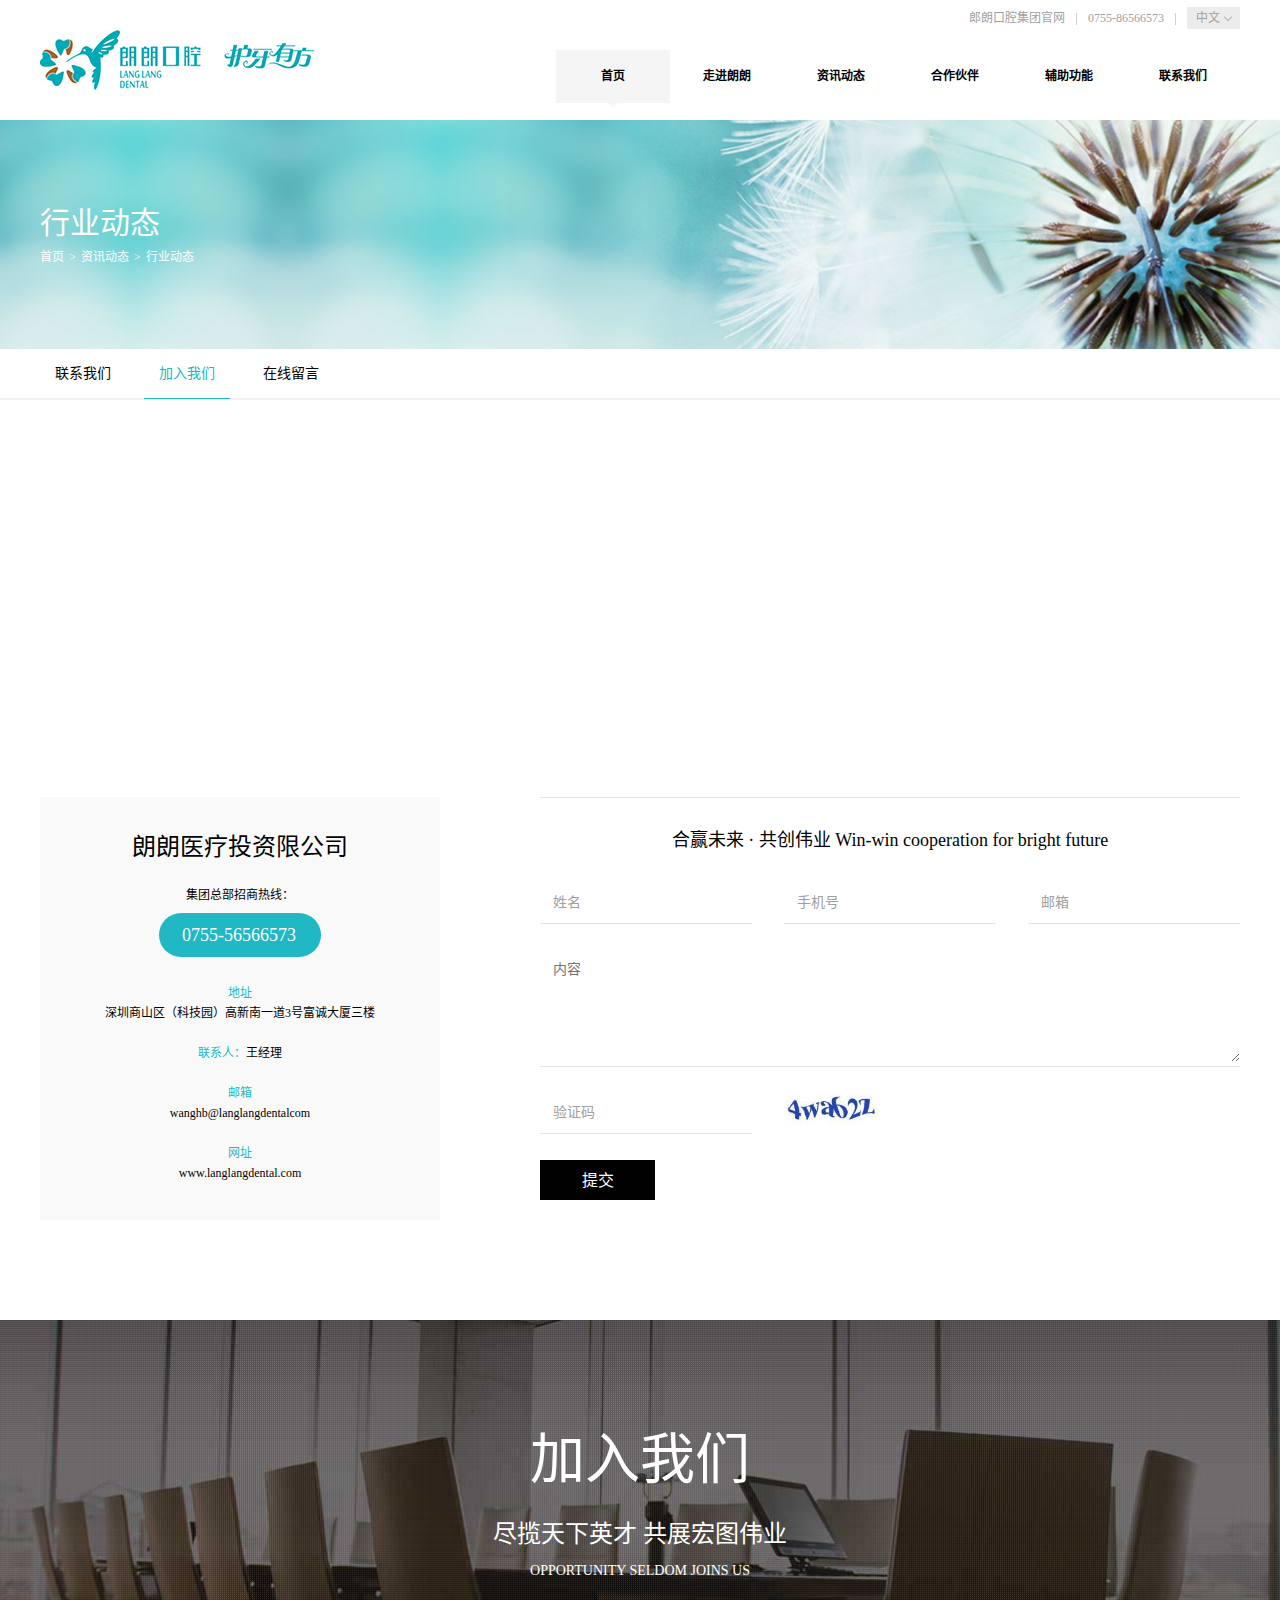
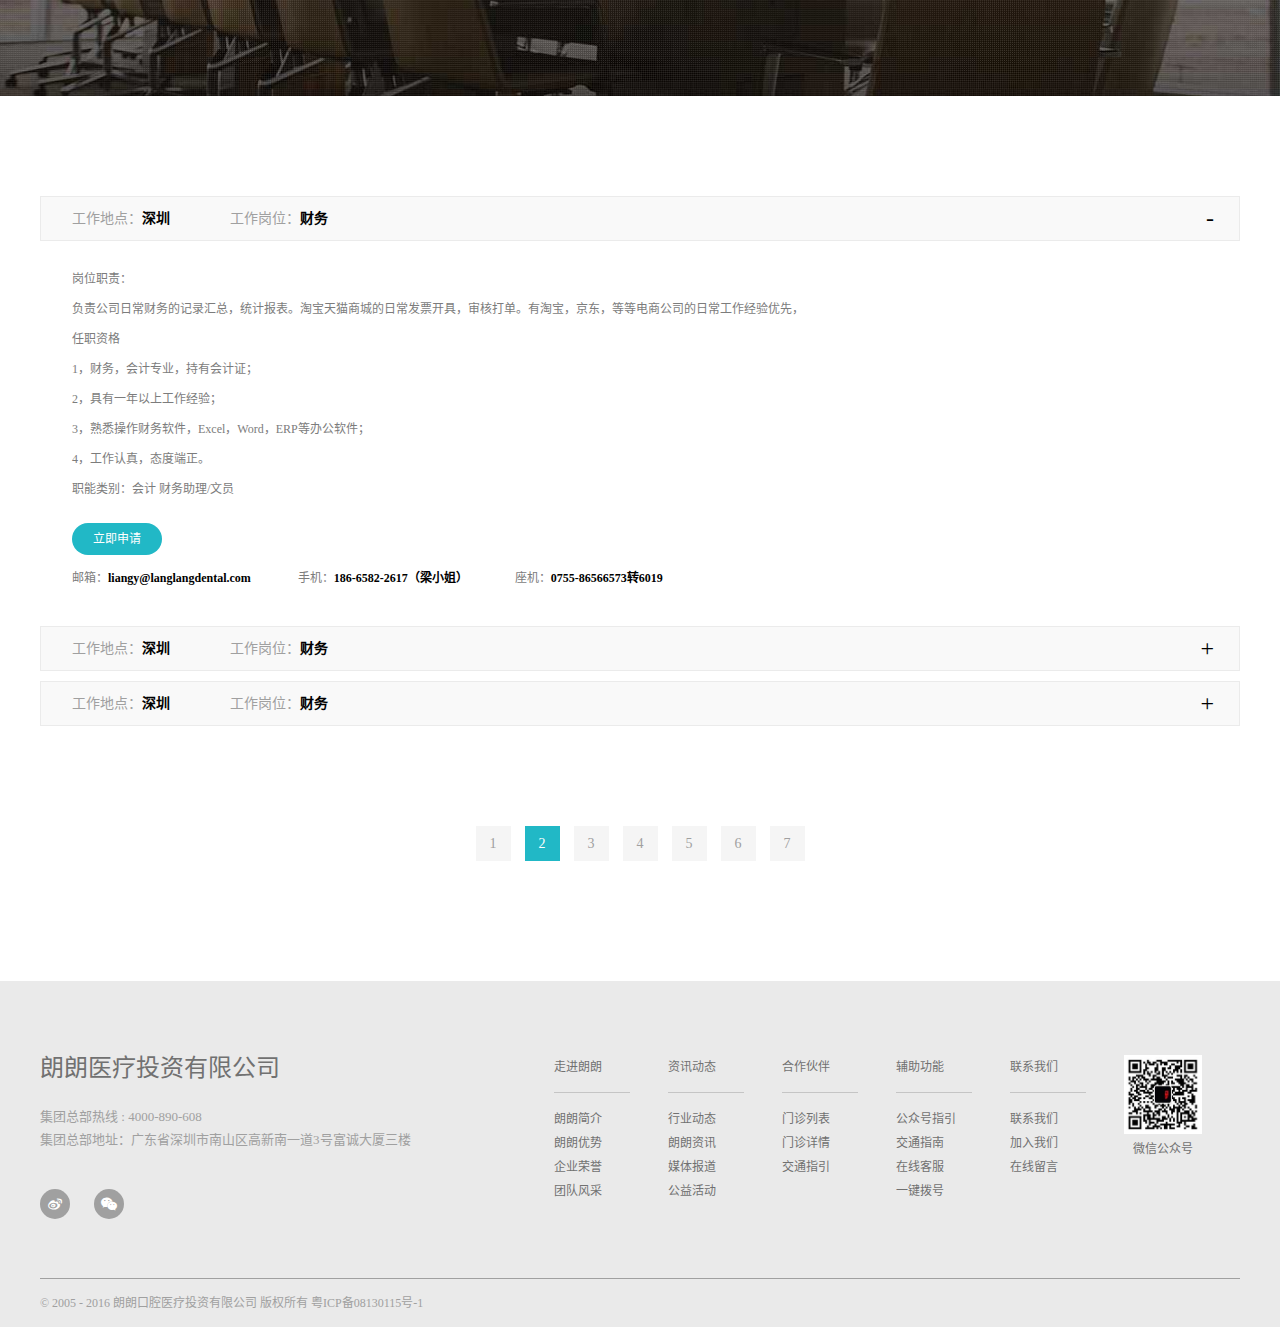
==== contact.html @ 40e0a471 "联系我们页面" ====
<!DOCTYPE html>
<html lang="zh-cn">
  <head>
    <meta charset="UTF-8" />
    <meta name="viewport" content="width=device-width, initial-scale=1.0" />
    <meta http-equiv="X-UA-Compatible" content="ie=edge,chrome=1" />
    <meta name="description" content="" />
    <meta name="keywords" content="" />
    <link rel="shortcut icon" href="favicon.ico" type="image/x-icon" />
    <link rel="stylesheet" href="./css/normalize.css" />
    <link rel="stylesheet" href="./css/common.css" />
    <link rel="stylesheet" href="./css/main.css" />
    <link rel="stylesheet" href="./front/iconfont/iconfont.css" />
    <!-- <script type="text/javascript" src="http://api.map.baidu.com/api?v=2.0&ak=PuXfV6RaYU8gUNaFbBWokIIg6PWyHNKa"></script> -->
    <title>郎朗口腔</title>
  </head>

  <body>
    <!-- 头部start -->
    <div id="header"></div>
    <!-- 头部end -->
    <!-- 面包屑start -->
    <div id="crumbs"></div>
    <!-- 导航 -->
    <div class="category-menu">
      <div class="container">
        <ul class="clearfix">
          <li><a href="javascript:void(0);" title="联系我们">联系我们</a></li>
          <li>
            <a href="contact.html" title="加入我们" class="current">加入我们</a>
          </li>
          <li><a href="javascript:void(0);" title="在线留言">在线留言</a></li>
        </ul>
      </div>
    </div>
    <!-- 面包屑end -->
    <div class="container">
      <!--百度地图容器-->
      <div id="map" class="baidu-map"></div>
      <div class="content-wrap">
        <div class="info">
          <h4>朗朗医疗投资限公司</h4>
          <span>集团总部招商热线：</span>
          <a href="tel:0755-56566573">0755-56566573</a>
          <p>
            <strong>地址</strong
            ><br />深圳商山区（科技园）高新南一道3号富诚大厦三楼
          </p>
          <p><strong>联系人：</strong>王经理</p>
          <p><strong>邮箱</strong><br />wanghb@langlangdentalcom</p>
          <p><strong>网址</strong><br />www.langlangdental.com</p>
        </div>
        <div class="message-form">
          <p class="title">
            合赢未来 · 共创伟业 Win-win cooperation for bright future
          </p>
          <form action="" method="post">
            <div class="row-container gutter-16">
              <div class="row-wrap">
                <div class="col-item-4">
                  <div class="input-item">
                    <input type="text" placeholder="姓名" id="name" />
                  </div>
                </div>
                <div class="col-item-4">
                  <div class="input-item">
                    <input type="text" placeholder="手机号" id="mobile" />
                  </div>
                </div>
                <div class="col-item-4">
                  <div class="input-item">
                    <input type="email" placeholder="邮箱" id="email" />
                  </div>
                </div>
                <div class="col-item-12">
                  <div class="input-item">
                    <textarea name="" placeholder="内容" id="text"></textarea>
                  </div>
                </div>
                <div class="col-item-4">
                  <div class="input-item">
                    <input type="text" id="code" placeholder="验证码" />
                  </div>
                </div>
                <div class="col-item-4">
                  <img src="images/message-code.jpg" alt="" />
                </div>
              </div>
            </div>
            <button type="button" onclick="checkForm()">提交</button>
          </form>
        </div>
      </div>
    </div>
    <div class="jobs-banner">
      <h4>加入我们</h4>
      <p>尽揽天下英才 共展宏图伟业</p>
      <span>opportunity seldom joins us</span>
    </div>
    <div class="container">
      <div class="jobs-list">
        <section class="show">
          <header>
            <span>工作地点：<strong>深圳</strong></span><span>工作岗位：<strong>财务</strong></span>
          </header>
          <div class="content">
              岗位职责：<br />
              负责公司日常财务的记录汇总，统计报表。淘宝天猫商城的日常发票开具，审核打单。有淘宝，京东，等等电商公司的日常工作经验优先，<br />
              任职资格<br />
              1，财务，会计专业，持有会计证；<br />
              2，具有一年以上工作经验；<br />
              3，熟悉操作财务软件，Excel，Word，ERP等办公软件；<br />
              4，工作认真，态度端正。<br />
              职能类别：会计 财务助理/文员<br />
            <a href="mailto:liangy@langlangdental.com" class="button">立即申请</a>
            <div class="info">
              <span>邮箱：<a href="mailto:liangy@langlangdental.com">liangy@langlangdental.com</a></span>
              <span>手机：<a href="tel:186-6582-2617">186-6582-2617（梁小姐）</a></span>
              <span>座机：<a href="tel:0755-86566573">0755-86566573转6019</a></span>
            </div>
          </div>
        </section>
        <section>
          <header>
            <span>工作地点：<strong>深圳</strong></span><span>工作岗位：<strong>财务</strong></span>
          </header>
          <div class="content">
              岗位职责：<br />
              负责公司日常财务的记录汇总，统计报表。淘宝天猫商城的日常发票开具，审核打单。有淘宝，京东，等等电商公司的日常工作经验优先，<br />
              任职资格<br />
              1，财务，会计专业，持有会计证；<br />
              2，具有一年以上工作经验；<br />
              3，熟悉操作财务软件，Excel，Word，ERP等办公软件；<br />
              4，工作认真，态度端正。<br />
              职能类别：会计 财务助理/文员<br />
            <a href="mailto:liangy@langlangdental.com" class="button">立即申请</a>
            <div class="info">
              <span>邮箱：<a href="mailto:liangy@langlangdental.com">liangy@langlangdental.com</a></span>
              <span>手机：<a href="tel:186-6582-2617">186-6582-2617（梁小姐）</a></span>
              <span>座机：<a href="tel:0755-86566573">0755-86566573转6019</a></span>
            </div>
          </div>
        </section>
        <section>
          <header>
            <span>工作地点：<strong>深圳</strong></span><span>工作岗位：<strong>财务</strong></span>
          </header>
          <div class="content">
              岗位职责：<br />
              负责公司日常财务的记录汇总，统计报表。淘宝天猫商城的日常发票开具，审核打单。有淘宝，京东，等等电商公司的日常工作经验优先，<br />
              任职资格<br />
              1，财务，会计专业，持有会计证；<br />
              2，具有一年以上工作经验；<br />
              3，熟悉操作财务软件，Excel，Word，ERP等办公软件；<br />
              4，工作认真，态度端正。<br />
              职能类别：会计 财务助理/文员<br />
            <a href="mailto:liangy@langlangdental.com" class="button">立即申请</a>
            <div class="info">
              <span>邮箱：<a href="mailto:liangy@langlangdental.com">liangy@langlangdental.com</a></span>
              <span>手机：<a href="tel:186-6582-2617">186-6582-2617（梁小姐）</a></span>
              <span>座机：<a href="tel:0755-86566573">0755-86566573转6019</a></span>
            </div>
          </div>
        </section>
      </div>
      <!-- page -->
      <div class="pagination padding-top-100">
        <a href="javascript:void(0);">1</a>
        <span>2</span>
        <a href="javascript:void(0);">3</a>
        <a href="javascript:void(0);">4</a>
        <a href="javascript:void(0);">5</a>
        <a href="javascript:void(0);">6</a>
        <a href="javascript:void(0);">7</a>
      </div>
    </div>
    <!-- 页脚 -->
    <div id="footer"></div>

    <script src="./js/jquery.min.js"></script>
    <!-- <script src="js/baidumap.js"></script> -->
    <script>
      $("#header").load("header.html");
      $("#crumbs").load("crumbs.html");
      $("#footer").load("footer.html");
      function checkForm() {
        let name = document.getElementById("name");
        let email = document.getElementById("email");
        let mobile = document.getElementById("mobile");
        let code = document.getElementById("code");
        let text = document.getElementById("text");
        if (!name.value) {
          return;
        }
        //.........
      }
    </script>
  </body>
</html>
---- css/common.css ----
@charset "UTF-8";
.row-container .row-wrap {
  height: 1%; }
  .row-container .row-wrap:after {
    content: ".";
    display: block;
    height: 0;
    clear: both;
    visibility: hidden; }

#header {
  background-color: #fff; }

.color-main {
  color: #21b8c6; }

.color-second {
  color: #b45d01; }

.text-main {
  color: #010101; }

.container {
  width: 1200px;
  margin: 0 auto;
  /* 居中 */ }

.pull-left {
  float: left; }

.pull-right {
  float: right; }

.text-left {
  text-align: left; }

.text-right {
  text-align: right; }

.text-center {
  text-align: center; }

.hide {
  display: none; }

.p-a {
  position: absolute; }

.p-r {
  position: relative; }

/* 背景颜色 */
.bc-color-f7 {
  background-color: #F7F7F7; }

.logo {
  /* float: left; logo在最左边 */
  margin: 30px 0;
  /* 解决图片下方空隙的bug 因为图片默认是inline*/ }
  .logo img {
    display: block; }

/* 顶部的菜单 */
.menu-link {
  margin-top: 7px;
  margin-bottom: 21px;
  line-height: 22px; }
  .menu-link a,
  .menu-link span,
  .menu-link div {
    float: right; }
  .menu-link a {
    color: #a0a0a0; }
  .menu-link .link {
    width: 1px;
    height: 12px;
    margin: 6px 11px 0;
    /* 父级设置了行高，但是span里没有文字，所以无法垂直居中 */
    background-color: #cfcfcf; }

/* 语言菜单 */
.lang {
  position: relative;
  width: 53px;
  height: 22px;
  background-color: #ececec;
  color: #a0a0a0;
  text-align: center; }
  .lang:hover ul {
    display: block; }
  .lang:after {
    content: '';
    display: inline-block;
    width: 6px;
    height: 6px;
    margin: 0 0 2px 2px;
    /* 如果设置的宽高大于图片的宽高，图片会repeat */
    border-left: 1px solid #b5b5b5;
    border-bottom: 1px solid #b5b5b5;
    -webkit-box-sizing: border-box;
    -moz-box-sizing: border-box;
    -ms-box-sizing: border-box;
    -o-box-sizing: border-box;
    box-sizing: border-box;
    transform: rotate(-45deg); }
  .lang ul {
    display: none;
    position: absolute;
    z-index: 10;
    top: 100%;
    right: 0;
    width: 95px;
    background-color: #ececec; }
  .lang a {
    display: block;
    width: 100%;
    height: 28px;
    line-height: 28px;
    text-align: center; }
    .lang a:hover {
      color: #21b8c6;
      background-color: #e0e0e0; }

nav > ul > li {
  float: left; }
  nav > ul > li > a {
    color: black;
    font-weight: bold; }
    nav > ul > li > a:after {
      content: "";
      display: none;
      position: absolute;
      bottom: -5px;
      left: 50%;
      margin-left: -5px;
      z-index: 2;
      border-top: 5px solid #f5f5f5;
      border-right: 5px solid transparent;
      border-left: 5px solid transparent; }
  nav > ul > li:hover a, nav > ul > li.current a {
    background-color: #f5f5f5; }
    nav > ul > li:hover a::after, nav > ul > li.current a::after {
      display: block; }
  nav > ul > li > ul {
    padding-top: 17px; }
nav li {
  position: relative; }
  nav li:hover > ul {
    display: block; }
  nav li a {
    display: block;
    width: 114px;
    height: 53px;
    text-align: center;
    line-height: 53px; }
nav ul ul {
  display: none;
  position: absolute;
  z-index: 11;
  left: 0; }
  nav ul ul a {
    height: 41px;
    line-height: 41px;
    color: #3e3e3e; }
    nav ul ul a:hover {
      background-color: #eaeaea; }
  nav ul ul ul {
    left: 100%;
    top: 0; }

/* footer开始 */
footer {
  padding-top: 74px;
  background-color: #eaeaea; }

#copyright {
  margin-top: 59px;
  border-top: 1px solid #a0a0a0;
  line-height: 48px;
  color: #a0a0a0; }

.footer-contact-info h5 {
  margin-bottom: 22px;
  font-size: 24px;
  color: #717171;
  text-transform: uppercase; }
.footer-contact-info p {
  font-size: 13px;
  color: #a0a0a0;
  line-height: 23px; }
.footer-contact-info a {
  color: #a0a0a0; }

.share {
  margin-top: 38px; }
  .share a {
    position: relative;
    float: left;
    width: 30px;
    height: 30px;
    margin-right: 24px;
    background-color: #a0a0a0;
    line-height: 30px;
    text-align: center;
    color: #fff;
    font-size: 14px;
    /* 圆角 */
    border-radius: 100px; }
    .share a:hover p {
      visibility: visible;
      bottom: 150%;
      opacity: 1;
      filter: alpha(opacity=100); }
  .share p {
    visibility: hidden;
    /* 会占据文档流 */
    position: absolute;
    width: 80px;
    height: 80px;
    padding: 4px;
    bottom: 100%;
    left: 50%;
    margin-left: -44px;
    background-color: #fff;
    border-radius: 6px;
    opacity: 0;
    filter: alpha(opacity=0);
    filter: drop-shadow(0 0 10px rgba(0, 0, 0, 0.16));
    -webkit-transition: all 0.3s ease 0s;
    -moz-transition: all 0.3s ease 0s;
    -ms-transition: all 0.3s ease 0s;
    -o-transition: all 0.3s ease 0s;
    transition: all 0.3s ease 0s; }
    .share p::after {
      content: "";
      position: absolute;
      bottom: -4px;
      left: 50%;
      margin-left: -4px;
      border-top: 4px solid #fff;
      border-right: 4px solid transparent;
      border-left: 4px solid transparent; }
  .share img {
    width: 100%;
    height: 100%; }
  .share a:first-child:hover {
    background-color: #dc261b; }
  .share a:last-child:hover {
    background-color: #3cb035; }

.footer-menu dl {
  float: left;
  margin-right: 38px; }
  .footer-menu dl img {
    width: 100%;
    height: 100%;
    margin-bottom: 9px;
    border: 2px solid #fff;
    -webkit-box-sizing: border-box;
    -moz-box-sizing: border-box;
    -ms-box-sizing: border-box;
    -o-box-sizing: border-box;
    box-sizing: border-box; }
.footer-menu dt {
  padding-bottom: 17px;
  padding-right: 28px;
  margin-bottom: 14px;
  margin-top: 6px;
  border-bottom: 1px solid #c5c5c5; }
.footer-menu dd {
  line-height: 24px; }
.footer-menu a,
.footer-menu p {
  color: #717171; }

.wechat-code {
  width: 78px; }

/* 主体内容的标题 */
.main-column {
  text-align: center; }
  .main-column h3 {
    font-size: 26px;
    font-weight: normal; }
  .main-column p {
    margin-top: 12px;
    color: #a0a0a0;
    text-transform: uppercase; }
  .main-column span {
    display: inline-block;
    height: 10px;
    margin: 0 9px;
    border-left: 1px solid #cfcfcf; }

/* 加载提示 */
.loading-wait {
  padding: 20px 0;
  background-color: #f1f1f1;
  text-align: center;
  font-weight: normal; }
  .loading-wait .loading-icon {
    margin-top: 15px;
    -webkit-transform: rotate(0deg);
    -moz-transform: rotate(0deg);
    -ms-transform: rotate(0deg);
    -o-transform: rotate(0deg);
    transform: rotate(0deg);
    animation: loading 1s ease infinite; }

@keyframes loading {
  from {
    transform: rotate(0deg); }
  to {
    transform: rotate(360deg); } }
/* 查看更多按钮 */
.link-more {
  display: block;
  width: 92px;
  height: 29px;
  border: solid 1px #676767;
  line-height: 29px;
  text-align: center;
  color: #010101;
  /* &.border-none{
      border: none;
  } */ }
  .link-more i {
    position: relative;
    top: 1px;
    margin-left: 6px;
    font-weight: 700; }

/* tab-menu */
.tab-menu {
  text-align: center; }
  .tab-menu a {
    display: inline-block;
    width: 93px;
    padding: 0 23px;
    margin: 0 4px;
    line-height: 32px;
    border: solid 1px #a0a0a0;
    color: #010101; }
    .tab-menu a.current {
      background-color: #a0a0a0;
      border-color: #a0a0a0;
      color: #fff; }

/* 占位图显示 */
.img-cover {
  background-repeat: no-repeat;
  background-position: center;
  background-size: cover; }

/* 面包屑 */
.crumbs {
  padding-top: 86px;
  padding-bottom: 84px;
  background: url(../images/img.jpg) no-repeat center;
  color: white; }
  .crumbs .column-name {
    font-size: 30px;
    height: 29px;
    margin-bottom: 16px; }
  .crumbs a {
    color: white; }
  .crumbs span {
    margin: 0 5px; }

.category-menu {
  height: 49px;
  background: white;
  box-shadow: 0px 1px 0px 0px rgba(236, 236, 236, 0.75);
  border-bottom: 1px solid #f1f1f1; }
  .category-menu li {
    float: left;
    margin-right: 18px; }
  .category-menu a {
    display: block;
    margin-bottom: -1px;
    padding: 0 15px;
    height: 49px;
    font-size: 14px;
    line-height: 49px;
    font-weight: 400;
    color: #010101; }
    .category-menu a:hover, .category-menu a.current {
      border-bottom: 1px solid #21B8C6;
      color: #21B8C6; }

/* 自动分列 */
.row-container {
  overflow: hidden; }
  .row-container div[class^="col-item"] {
    float: left;
    -webkit-box-sizing: border-box;
    -moz-box-sizing: border-box;
    -ms-box-sizing: border-box;
    -o-box-sizing: border-box;
    box-sizing: border-box; }
  .row-container.gutter-15 div[class^="col-item"] {
    padding: 0 15px; }
  .row-container.gutter-15 .row-wrap {
    margin: 0 -15px; }
  .row-container.gutter-16 div[class^="col-item"] {
    padding: 0 16px; }
  .row-container.gutter-16 .row-wrap {
    margin: 0 -16px; }
  .row-container .col-item-12 {
    width: 100%; }
  .row-container .col-item-4 {
    width: 33.33333%; }
  .row-container .col-item-6 {
    width: 50%; }
  .row-container .col-item-3 {
    width: 25%; }

/* 图文内容样式 */
/* news-wrap */
.figure-content .title {
  font-size: 18px;
  color: #010101;
  white-space: nowrap;
  overflow: hidden;
  text-overflow: ellipsis; }
.figure-content time {
  display: block;
  padding: 11px 0 13px;
  color: #a0a0a0; }
.figure-content .line {
  display: block;
  width: 50px;
  border: 1px solid #a0a0a0; }
.figure-content .dec {
  padding-top: 15px;
  margin-bottom: 22px;
  font-weight: normal;
  line-height: 22px;
  color: #a0a0a0;
  display: -webkit-box;
  -webkit-line-clamp: 2;
  -webkit-box-orient: vertical;
  overflow: hidden; }
.figure-content .link-more {
  opacity: .4;
  filter: alpha(opacity=40); }

/* news.html */
.news-list .item {
  padding-bottom: 40px;
  margin-bottom: 40px;
  border-bottom: 1px solid #f1f1f1; }

.pagination {
  margin-bottom: 120px;
  font-size: 0;
  text-align: center; }
  .pagination a,
  .pagination span {
    display: inline-block;
    width: 35px;
    height: 35px;
    background-color: #f5f5f5;
    text-align: center;
    line-height: 35px;
    font-size: 14px;
    color: #a0a0a0;
    margin: 0 7px; }
  .pagination span {
    background-color: #21b8c6;
    color: #fefefe; }
  .pagination.hospital-module a {
    background-color: #eee; }

/* clearfix 清浮动 添加到父级元素上即可*/
.clearfix:after {
  content: ".";
  display: block;
  height: 0;
  clear: both;
  visibility: hidden; }

.clearfix {
  display: inline-block; }

* html .clearfix {
  height: 1%; }

.clearfix {
  display: block; }

/* for循环定义padding偏移量 */
.padding-top-1 {
  padding-top: 1px; }

.padding-bottom-1 {
  padding-bottom: 1px; }

.padding-top-2 {
  padding-top: 2px; }

.padding-bottom-2 {
  padding-bottom: 2px; }

.padding-top-3 {
  padding-top: 3px; }

.padding-bottom-3 {
  padding-bottom: 3px; }

.padding-top-4 {
  padding-top: 4px; }

.padding-bottom-4 {
  padding-bottom: 4px; }

.padding-top-5 {
  padding-top: 5px; }

.padding-bottom-5 {
  padding-bottom: 5px; }

.padding-top-6 {
  padding-top: 6px; }

.padding-bottom-6 {
  padding-bottom: 6px; }

.padding-top-7 {
  padding-top: 7px; }

.padding-bottom-7 {
  padding-bottom: 7px; }

.padding-top-8 {
  padding-top: 8px; }

.padding-bottom-8 {
  padding-bottom: 8px; }

.padding-top-9 {
  padding-top: 9px; }

.padding-bottom-9 {
  padding-bottom: 9px; }

.padding-top-10 {
  padding-top: 10px; }

.padding-bottom-10 {
  padding-bottom: 10px; }

.padding-top-11 {
  padding-top: 11px; }

.padding-bottom-11 {
  padding-bottom: 11px; }

.padding-top-12 {
  padding-top: 12px; }

.padding-bottom-12 {
  padding-bottom: 12px; }

.padding-top-13 {
  padding-top: 13px; }

.padding-bottom-13 {
  padding-bottom: 13px; }

.padding-top-14 {
  padding-top: 14px; }

.padding-bottom-14 {
  padding-bottom: 14px; }

.padding-top-15 {
  padding-top: 15px; }

.padding-bottom-15 {
  padding-bottom: 15px; }

.padding-top-16 {
  padding-top: 16px; }

.padding-bottom-16 {
  padding-bottom: 16px; }

.padding-top-17 {
  padding-top: 17px; }

.padding-bottom-17 {
  padding-bottom: 17px; }

.padding-top-18 {
  padding-top: 18px; }

.padding-bottom-18 {
  padding-bottom: 18px; }

.padding-top-19 {
  padding-top: 19px; }

.padding-bottom-19 {
  padding-bottom: 19px; }

.padding-top-20 {
  padding-top: 20px; }

.padding-bottom-20 {
  padding-bottom: 20px; }

.padding-top-21 {
  padding-top: 21px; }

.padding-bottom-21 {
  padding-bottom: 21px; }

.padding-top-22 {
  padding-top: 22px; }

.padding-bottom-22 {
  padding-bottom: 22px; }

.padding-top-23 {
  padding-top: 23px; }

.padding-bottom-23 {
  padding-bottom: 23px; }

.padding-top-24 {
  padding-top: 24px; }

.padding-bottom-24 {
  padding-bottom: 24px; }

.padding-top-25 {
  padding-top: 25px; }

.padding-bottom-25 {
  padding-bottom: 25px; }

.padding-top-26 {
  padding-top: 26px; }

.padding-bottom-26 {
  padding-bottom: 26px; }

.padding-top-27 {
  padding-top: 27px; }

.padding-bottom-27 {
  padding-bottom: 27px; }

.padding-top-28 {
  padding-top: 28px; }

.padding-bottom-28 {
  padding-bottom: 28px; }

.padding-top-29 {
  padding-top: 29px; }

.padding-bottom-29 {
  padding-bottom: 29px; }

.padding-top-30 {
  padding-top: 30px; }

.padding-bottom-30 {
  padding-bottom: 30px; }

.padding-top-31 {
  padding-top: 31px; }

.padding-bottom-31 {
  padding-bottom: 31px; }

.padding-top-32 {
  padding-top: 32px; }

.padding-bottom-32 {
  padding-bottom: 32px; }

.padding-top-33 {
  padding-top: 33px; }

.padding-bottom-33 {
  padding-bottom: 33px; }

.padding-top-34 {
  padding-top: 34px; }

.padding-bottom-34 {
  padding-bottom: 34px; }

.padding-top-35 {
  padding-top: 35px; }

.padding-bottom-35 {
  padding-bottom: 35px; }

.padding-top-36 {
  padding-top: 36px; }

.padding-bottom-36 {
  padding-bottom: 36px; }

.padding-top-37 {
  padding-top: 37px; }

.padding-bottom-37 {
  padding-bottom: 37px; }

.padding-top-38 {
  padding-top: 38px; }

.padding-bottom-38 {
  padding-bottom: 38px; }

.padding-top-39 {
  padding-top: 39px; }

.padding-bottom-39 {
  padding-bottom: 39px; }

.padding-top-40 {
  padding-top: 40px; }

.padding-bottom-40 {
  padding-bottom: 40px; }

.padding-top-41 {
  padding-top: 41px; }

.padding-bottom-41 {
  padding-bottom: 41px; }

.padding-top-42 {
  padding-top: 42px; }

.padding-bottom-42 {
  padding-bottom: 42px; }

.padding-top-43 {
  padding-top: 43px; }

.padding-bottom-43 {
  padding-bottom: 43px; }

.padding-top-44 {
  padding-top: 44px; }

.padding-bottom-44 {
  padding-bottom: 44px; }

.padding-top-45 {
  padding-top: 45px; }

.padding-bottom-45 {
  padding-bottom: 45px; }

.padding-top-46 {
  padding-top: 46px; }

.padding-bottom-46 {
  padding-bottom: 46px; }

.padding-top-47 {
  padding-top: 47px; }

.padding-bottom-47 {
  padding-bottom: 47px; }

.padding-top-48 {
  padding-top: 48px; }

.padding-bottom-48 {
  padding-bottom: 48px; }

.padding-top-49 {
  padding-top: 49px; }

.padding-bottom-49 {
  padding-bottom: 49px; }

.padding-top-50 {
  padding-top: 50px; }

.padding-bottom-50 {
  padding-bottom: 50px; }

.padding-top-51 {
  padding-top: 51px; }

.padding-bottom-51 {
  padding-bottom: 51px; }

.padding-top-52 {
  padding-top: 52px; }

.padding-bottom-52 {
  padding-bottom: 52px; }

.padding-top-53 {
  padding-top: 53px; }

.padding-bottom-53 {
  padding-bottom: 53px; }

.padding-top-54 {
  padding-top: 54px; }

.padding-bottom-54 {
  padding-bottom: 54px; }

.padding-top-55 {
  padding-top: 55px; }

.padding-bottom-55 {
  padding-bottom: 55px; }

.padding-top-56 {
  padding-top: 56px; }

.padding-bottom-56 {
  padding-bottom: 56px; }

.padding-top-57 {
  padding-top: 57px; }

.padding-bottom-57 {
  padding-bottom: 57px; }

.padding-top-58 {
  padding-top: 58px; }

.padding-bottom-58 {
  padding-bottom: 58px; }

.padding-top-59 {
  padding-top: 59px; }

.padding-bottom-59 {
  padding-bottom: 59px; }

.padding-top-60 {
  padding-top: 60px; }

.padding-bottom-60 {
  padding-bottom: 60px; }

.padding-top-61 {
  padding-top: 61px; }

.padding-bottom-61 {
  padding-bottom: 61px; }

.padding-top-62 {
  padding-top: 62px; }

.padding-bottom-62 {
  padding-bottom: 62px; }

.padding-top-63 {
  padding-top: 63px; }

.padding-bottom-63 {
  padding-bottom: 63px; }

.padding-top-64 {
  padding-top: 64px; }

.padding-bottom-64 {
  padding-bottom: 64px; }

.padding-top-65 {
  padding-top: 65px; }

.padding-bottom-65 {
  padding-bottom: 65px; }

.padding-top-66 {
  padding-top: 66px; }

.padding-bottom-66 {
  padding-bottom: 66px; }

.padding-top-67 {
  padding-top: 67px; }

.padding-bottom-67 {
  padding-bottom: 67px; }

.padding-top-68 {
  padding-top: 68px; }

.padding-bottom-68 {
  padding-bottom: 68px; }

.padding-top-69 {
  padding-top: 69px; }

.padding-bottom-69 {
  padding-bottom: 69px; }

.padding-top-70 {
  padding-top: 70px; }

.padding-bottom-70 {
  padding-bottom: 70px; }

.padding-top-71 {
  padding-top: 71px; }

.padding-bottom-71 {
  padding-bottom: 71px; }

.padding-top-72 {
  padding-top: 72px; }

.padding-bottom-72 {
  padding-bottom: 72px; }

.padding-top-73 {
  padding-top: 73px; }

.padding-bottom-73 {
  padding-bottom: 73px; }

.padding-top-74 {
  padding-top: 74px; }

.padding-bottom-74 {
  padding-bottom: 74px; }

.padding-top-75 {
  padding-top: 75px; }

.padding-bottom-75 {
  padding-bottom: 75px; }

.padding-top-76 {
  padding-top: 76px; }

.padding-bottom-76 {
  padding-bottom: 76px; }

.padding-top-77 {
  padding-top: 77px; }

.padding-bottom-77 {
  padding-bottom: 77px; }

.padding-top-78 {
  padding-top: 78px; }

.padding-bottom-78 {
  padding-bottom: 78px; }

.padding-top-79 {
  padding-top: 79px; }

.padding-bottom-79 {
  padding-bottom: 79px; }

.padding-top-80 {
  padding-top: 80px; }

.padding-bottom-80 {
  padding-bottom: 80px; }

.padding-top-81 {
  padding-top: 81px; }

.padding-bottom-81 {
  padding-bottom: 81px; }

.padding-top-82 {
  padding-top: 82px; }

.padding-bottom-82 {
  padding-bottom: 82px; }

.padding-top-83 {
  padding-top: 83px; }

.padding-bottom-83 {
  padding-bottom: 83px; }

.padding-top-84 {
  padding-top: 84px; }

.padding-bottom-84 {
  padding-bottom: 84px; }

.padding-top-85 {
  padding-top: 85px; }

.padding-bottom-85 {
  padding-bottom: 85px; }

.padding-top-86 {
  padding-top: 86px; }

.padding-bottom-86 {
  padding-bottom: 86px; }

.padding-top-87 {
  padding-top: 87px; }

.padding-bottom-87 {
  padding-bottom: 87px; }

.padding-top-88 {
  padding-top: 88px; }

.padding-bottom-88 {
  padding-bottom: 88px; }

.padding-top-89 {
  padding-top: 89px; }

.padding-bottom-89 {
  padding-bottom: 89px; }

.padding-top-90 {
  padding-top: 90px; }

.padding-bottom-90 {
  padding-bottom: 90px; }

.padding-top-91 {
  padding-top: 91px; }

.padding-bottom-91 {
  padding-bottom: 91px; }

.padding-top-92 {
  padding-top: 92px; }

.padding-bottom-92 {
  padding-bottom: 92px; }

.padding-top-93 {
  padding-top: 93px; }

.padding-bottom-93 {
  padding-bottom: 93px; }

.padding-top-94 {
  padding-top: 94px; }

.padding-bottom-94 {
  padding-bottom: 94px; }

.padding-top-95 {
  padding-top: 95px; }

.padding-bottom-95 {
  padding-bottom: 95px; }

.padding-top-96 {
  padding-top: 96px; }

.padding-bottom-96 {
  padding-bottom: 96px; }

.padding-top-97 {
  padding-top: 97px; }

.padding-bottom-97 {
  padding-bottom: 97px; }

.padding-top-98 {
  padding-top: 98px; }

.padding-bottom-98 {
  padding-bottom: 98px; }

.padding-top-99 {
  padding-top: 99px; }

.padding-bottom-99 {
  padding-bottom: 99px; }

.padding-top-100 {
  padding-top: 100px; }

.padding-bottom-100 {
  padding-bottom: 100px; }

.padding-top-101 {
  padding-top: 101px; }

.padding-bottom-101 {
  padding-bottom: 101px; }

.padding-top-102 {
  padding-top: 102px; }

.padding-bottom-102 {
  padding-bottom: 102px; }

.padding-top-103 {
  padding-top: 103px; }

.padding-bottom-103 {
  padding-bottom: 103px; }

.padding-top-104 {
  padding-top: 104px; }

.padding-bottom-104 {
  padding-bottom: 104px; }

.padding-top-105 {
  padding-top: 105px; }

.padding-bottom-105 {
  padding-bottom: 105px; }
---- css/main.css ----
@charset "UTF-8";
.hospital-wrap .item, .public-welfare .item, .content-wrap {
  height: 1%; }
  .hospital-wrap .item:after, .public-welfare .item:after, .content-wrap:after {
    content: ".";
    display: block;
    height: 0;
    clear: both;
    visibility: hidden; }

#slide-wrap {
  position: relative;
  overflow: hidden; }

.slide-content {
  position: relative;
  left: 0;
  -webkit-transition: all 1s ease 0s;
  -moz-transition: all 1s ease 0s;
  -ms-transition: all 1s ease 0s;
  -o-transition: all 1s ease 0s;
  transition: all 1s ease 0s; }
  .slide-content li {
    float: left; }

.slide-nav {
  position: absolute;
  left: 50%;
  bottom: 15px;
  font-size: 0;
  z-index: 2;
  text-align: center; }
  .slide-nav a {
    display: inline-block;
    width: 8px;
    height: 3px;
    margin: 0 3px;
    background-color: #fff;
    opacity: 0.5;
    filter: alpha(opacity=50); }
    .slide-nav a.current {
      opacity: 1;
      filter: alpha(opacity=100); }

.slide-prev,
.slide-next {
  position: absolute;
  top: 50%;
  width: 50px;
  height: 50px;
  margin-top: -25px;
  background-color: #fff;
  line-height: 50px;
  text-align: center;
  cursor: pointer; }
  .slide-prev .iconfont,
  .slide-next .iconfont {
    font-size: 24px; }

.slide-next {
  right: 20px; }

.slide-prev {
  left: 20px; }

/* 图文列表 */
.info-list {
  padding: 0 45px; }
  .info-list figure {
    float: left;
    width: 33.33333%;
    padding: 0 25px;
    -webkit-box-sizing: border-box;
    -moz-box-sizing: border-box;
    -ms-box-sizing: border-box;
    -o-box-sizing: border-box;
    box-sizing: border-box; }
  .info-list img {
    width: 100%; }
  .info-list figcaption {
    padding: 24px 0 10px 0;
    margin-bottom: 11px;
    border-bottom: 1px solid #a0a0a0;
    font-size: 18px;
    color: #010101; }
  .info-list p {
    line-height: 22px;
    color: #a0a0a0; }

.more-link {
  display: block;
  width: 108px;
  height: 35px;
  margin: 55px auto 90px;
  border: solid 1px #e8e8e8;
  border-radius: 100px;
  font-weight: normal;
  line-height: 37px;
  color: #a0a0a0;
  text-align: center;
  -webkit-transition: all 0.5s ease 0s;
  -moz-transition: all 0.5s ease 0s;
  -ms-transition: all 0.5s ease 0s;
  -o-transition: all 0.5s ease 0s;
  transition: all 0.5s ease 0s; }
  .more-link:hover {
    background-color: #21b8c6;
    color: #fff;
    border-color: #21b8c6; }

/* 郎朗公益 */
.welfare {
  margin-bottom: 90px; }
  .welfare header {
    background-color: #efefef; }

.welfare-wrap {
  display: flex;
  height: 570px; }
  .welfare-wrap .row {
    flex: 1; }
  .welfare-wrap .row:last-child .content-flex-small {
    order: 1; }
  .welfare-wrap .row:last-child .content-flex-big {
    order: 2; }
  .welfare-wrap .content-flex {
    display: flex;
    height: 100%;
    /* 等于父元素 */
    flex-direction: column; }
  .welfare-wrap .content-flex-big {
    flex: 2; }
  .welfare-wrap .content-flex-small {
    flex: 1; }
  .welfare-wrap img {
    display: block;
    /* 解决图片底部的空隙 */ }
  .welfare-wrap .content-dec {
    padding: 42px 48px 0 40px; }
    .welfare-wrap .content-dec .title {
      font-size: 24px; }
    .welfare-wrap .content-dec time {
      display: block;
      margin: 12px 0 19px;
      opacity: .5;
      filter: alpha(opacity=50); }
    .welfare-wrap .content-dec .line {
      display: block;
      width: 38px;
      height: 1px;
      margin-bottom: 31px;
      background-color: #010101;
      opacity: 0.2;
      filter: alpha(opacity=20); }
    .welfare-wrap .content-dec p {
      line-height: 24px;
      color: #010101;
      font-weight: normal; }
    .welfare-wrap .content-dec .link-more {
      margin-top: 16px; }
  .welfare-wrap .color-white .title,
  .welfare-wrap .color-white time,
  .welfare-wrap .color-white p,
  .welfare-wrap .color-white .dec,
  .welfare-wrap .color-white .link-more {
    color: #fff; }
  .welfare-wrap .color-white .link-more {
    border-color: #fff; }

/* doctor */
.doctor {
  padding: 90px 0;
  background-color: #f6f6f6; }
  .doctor .img {
    float: left;
    position: relative; }
  .doctor .content {
    margin-left: 565px; }
  .doctor .swiper-pagination {
    left: 0;
    right: 0;
    margin-top: 45px; }
    .doctor .swiper-pagination span {
      margin: 0 2px; }
  .doctor .swiper-pagination-bullet {
    width: 8px;
    height: 3px;
    background-color: #a0a0a0;
    border-radius: 0;
    opacity: 1;
    filter: alpha(opacity=100); }
  .doctor .swiper-pagination-bullet-active {
    background-color: #000000; }

.doctor-info .name {
  position: absolute;
  top: 50%;
  right: 0;
  margin-top: -24px;
  height: 48px;
  padding: 0 28px;
  background-color: rgba(0, 0, 0, 0.2);
  color: #fff;
  line-height: 48px;
  font-size: 18px; }
.doctor-info .txt {
  display: block;
  padding: 12px 0 19px 0;
  font-weight: normal;
  color: #a0a0a0; }
.doctor-info .title {
  padding-top: 13px;
  font-size: 18px;
  font-weight: normal;
  color: #010101; }
.doctor-info .line {
  display: block;
  width: 38px;
  height: 1px;
  background-color: #000000;
  opacity: 0.2; }
.doctor-info .dec {
  padding-top: 26px;
  padding-bottom: 22px;
  line-height: 21px;
  font-weight: normal;
  color: #a0a0a0; }
.doctor-info .link-more {
  margin-left: -13px;
  border: none;
  color: #010101;
  font-weight: normal;
  opacity: 0.8; }

/* partner.html */
.partner-list .item {
  padding: 0 20px 84px 20px;
  opacity: 0.7;
  filter: alpha(opacity=70);
  -webkit-transition: all 0.3s ease 0s;
  -moz-transition: all 0.3s ease 0s;
  -ms-transition: all 0.3s ease 0s;
  -o-transition: all 0.3s ease 0s;
  transition: all 0.3s ease 0s; }
  .partner-list .item:hover {
    opacity: 1;
    filter: alpha(opacity=100); }
.partner-list .img {
  display: block;
  background: white;
  box-shadow: 0px 0px 11px 0px rgba(4, 0, 0, 0.1);
  border-radius: 8px;
  -webkit-transition: all 0.3s ease 0s;
  -moz-transition: all 0.3s ease 0s;
  -ms-transition: all 0.3s ease 0s;
  -o-transition: all 0.3s ease 0s;
  transition: all 0.3s ease 0s; }
  .partner-list .img:hover {
    box-shadow: 0px 0px 11px 0px rgba(4, 0, 0, 0.2); }
.partner-list img {
  border-radius: 8px; }
.partner-list figcaption {
  padding-top: 33px;
  text-align: center;
  display: -webkit-box;
  -webkit-line-clamp: 1;
  -webkit-box-orient: vertical;
  overflow: hidden; }

/* 门诊列表 */
.hospital-wrap .item, .public-welfare .item {
  position: relative;
  margin-bottom: 81px;
  background-color: #fff; }
.hospital-wrap .item:last-child .content:after, .public-welfare .item:last-child .content:after {
  display: none; }
.hospital-wrap .item:nth-child(2n+1) .hospital-logo, .public-welfare .item:nth-child(2n+1) .hospital-logo {
  right: 0; }
.hospital-wrap .item:nth-child(2n) .hospital-logo, .public-welfare .item:nth-child(2n) .hospital-logo {
  left: 0; }
.hospital-wrap .item:nth-child(2n) .img-wrap, .public-welfare .item:nth-child(2n) .img-wrap,
.hospital-wrap .item:nth-child(2n) .content,
.public-welfare .item:nth-child(2n) .content {
  float: right; }
.hospital-wrap .hospital-logo, .public-welfare .hospital-logo {
  position: absolute;
  width: 139px;
  height: 68px;
  background: white;
  top: 50%;
  margin-top: -34px; }
.hospital-wrap .img-wrap, .public-welfare .img-wrap {
  position: relative; }
.hospital-wrap .img-wrap, .public-welfare .img-wrap,
.hospital-wrap .content,
.public-welfare .content {
  float: left;
  width: 50%; }
.hospital-wrap .content, .public-welfare .content {
  padding: 50px 32px 0;
  -webkit-box-sizing: border-box;
  -moz-box-sizing: border-box;
  -ms-box-sizing: border-box;
  -o-box-sizing: border-box;
  box-sizing: border-box; }
  .hospital-wrap .content::after, .public-welfare .content::after {
    content: "";
    position: absolute;
    bottom: -40px;
    left: 50%;
    margin-left: -30px;
    width: 60px;
    display: block;
    border: 1px solid #DDDDDD; }
.hospital-wrap .line, .public-welfare .line {
  margin-top: 18px;
  margin-bottom: 3px; }
.hospital-wrap .dec, .public-welfare .dec {
  margin-bottom: 14px;
  display: -webkit-box;
  -webkit-line-clamp: 1;
  -webkit-box-orient: vertical;
  overflow: hidden; }

/* 公益活动 */
.public-welfare .item {
  margin-bottom: 100px;
  background-color: transparent; }
  .public-welfare .item:nth-child(2n) .content {
    left: 0;
    right: auto; }
.public-welfare .content {
  position: absolute;
  top: 73px;
  right: 0;
  bottom: 0;
  padding-left: 50px;
  padding-right: 60px;
  width: -webkit-calc(50% + 53px);
  background-color: #fff; }
  .public-welfare .content:after {
    display: none; }
.public-welfare time {
  padding-top: 2px;
  padding-bottom: 12px; }
.public-welfare .title {
  font-size: 24px; }
.public-welfare .dec {
  margin-bottom: 22px;
  line-height: 30px;
  display: -webkit-box;
  -webkit-line-clamp: 3;
  -webkit-box-orient: vertical;
  overflow: hidden; }
.public-welfare .line {
  margin-bottom: 14px;
  border-color: #21B8C6; }

.baidu-map {
  width: 100%;
  height: 398px; }

.content-wrap .info {
  float: left;
  width: 400px;
  padding: 37px 0;
  background: #F9F9F9;
  text-align: center; }
  .content-wrap .info h4 {
    font-size: 24px;
    margin-bottom: 28px; }
  .content-wrap .info span {
    display: block;
    margin-bottom: 10px;
    color: #010101; }
  .content-wrap .info a {
    display: inline-block;
    margin-bottom: 26px;
    padding: 0 25px 0 23px;
    border-radius: 22px;
    background: #21b8c6;
    font-size: 18px;
    line-height: 44px;
    font-weight: 400;
    color: #FEFEFE; }
  .content-wrap .info strong {
    color: #21b8c6; }
  .content-wrap .info p {
    line-height: 20px;
    margin-bottom: 20px; }
    .content-wrap .info p:last-child {
      margin-bottom: 0; }

.message-form {
  margin-left: 500px; }
  .message-form .title {
    border-top: 1px solid #E3E3E3;
    font-size: 18px;
    font-weight: 400;
    color: #010101;
    text-align: center;
    line-height: 85px; }
  .message-form .input-item {
    margin-bottom: 26px;
    border-bottom: 1px solid #e3e3e3; }
  .message-form input,
  .message-form textarea {
    width: 100%;
    padding: 12px 13px;
    -webkit-box-sizing: border-box;
    -moz-box-sizing: border-box;
    -ms-box-sizing: border-box;
    -o-box-sizing: border-box;
    box-sizing: border-box;
    border: none;
    font-size: 14px; }
  .message-form textarea {
    height: 112px; }
  .message-form input::-webkit-input-placeholder {
    /*Webkit browsers*/
    color: #a0a0a0; }
  .message-form input:-moz-placeholder {
    /*Mozilla Firefox 4 to 8*/
    color: #a0a0a0; }
  .message-form input::-moz-placeholder {
    /*Mozilla Firefox 19+*/
    color: #a0a0a0; }
  .message-form input:-ms-input-placeholder {
    /*Internet Explorer 10+*/
    color: #a0a0a0; }
  .message-form button[type=button] {
    width: 115px;
    height: 40px;
    border: none;
    background: #010101;
    font-size: 16px;
    font-weight: 400;
    color: white;
    line-height: 40px;
    text-align: center; }

.jobs-banner {
  margin: 100px 0;
  padding-top: 108px;
  padding-bottom: 117px;
  background: url(../images/jobs-bg.jpg) no-repeat center;
  background-size: cover;
  color: #fff;
  text-align: center; }
  .jobs-banner h4 {
    margin-bottom: 30px;
    font-size: 55px; }
  .jobs-banner p {
    margin-bottom: 14px;
    font-size: 24px; }
  .jobs-banner span {
    font-size: 14px;
    text-transform: uppercase; }

.jobs-list section {
  margin-bottom: 10px; }
  .jobs-list section:last-child {
    margin-bottom: 0; }
.jobs-list header {
  position: relative;
  padding-left: 31px;
  background: #f9f9f9;
  border: 1px solid #ebebeb;
  line-height: 43px;
  color: #a0a0a0;
  font-size: 14px; }
  .jobs-list header strong {
    color: #010101;
    font-weight: bold; }
  .jobs-list header span {
    margin-right: 60px; }
  .jobs-list header:after {
    content: "+";
    position: absolute;
    right: 25px;
    color: black;
    font-size: 24px; }
.jobs-list .show .content {
  display: block; }
.jobs-list .show header:after {
  content: "-"; }
.jobs-list .content {
  display: none;
  padding: 23px 32px;
  line-height: 30px;
  color: #7c7c7c; }
  .jobs-list .content .button {
    display: block;
    width: 90px;
    margin: 19px 0 8px;
    border-radius: 16px;
    background: #21b8c6;
    color: #fff;
    text-align: center;
    line-height: 32px;
    font-weight: normal; }
  .jobs-list .content .info a {
    color: black;
    font-weight: bold; }
  .jobs-list .content .info span {
    margin-right: 44px; }
---- front/iconfont/iconfont.css ----
@font-face {font-family: "iconfont";
  src: url('iconfont.eot?t=1590669801693'); /* IE9 */
  src: url('iconfont.eot?t=1590669801693#iefix') format('embedded-opentype'), /* IE6-IE8 */
  url('[data-uri]') format('woff2'),
  url('iconfont.woff?t=1590669801693') format('woff'),
  url('iconfont.ttf?t=1590669801693') format('truetype'), /* chrome, firefox, opera, Safari, Android, iOS 4.2+ */
  url('iconfont.svg?t=1590669801693#iconfont') format('svg'); /* iOS 4.1- */
}

.iconfont {
  font-family: "iconfont" !important;
  font-size: 16px;
  font-style: normal;
  -webkit-font-smoothing: antialiased;
  -moz-osx-font-smoothing: grayscale;
}

.icon-jiantou1:before {
  content: "\e637";
}

.icon-jiazai:before {
  content: "\e72f";
}

.icon-weibo:before {
  content: "\e643";
}

.icon-weixin:before {
  content: "\e62e";
}

.icon-jiantou-copy:before {
  content: "\e634";
}

.icon-jiantou:before {
  content: "\e633";
}
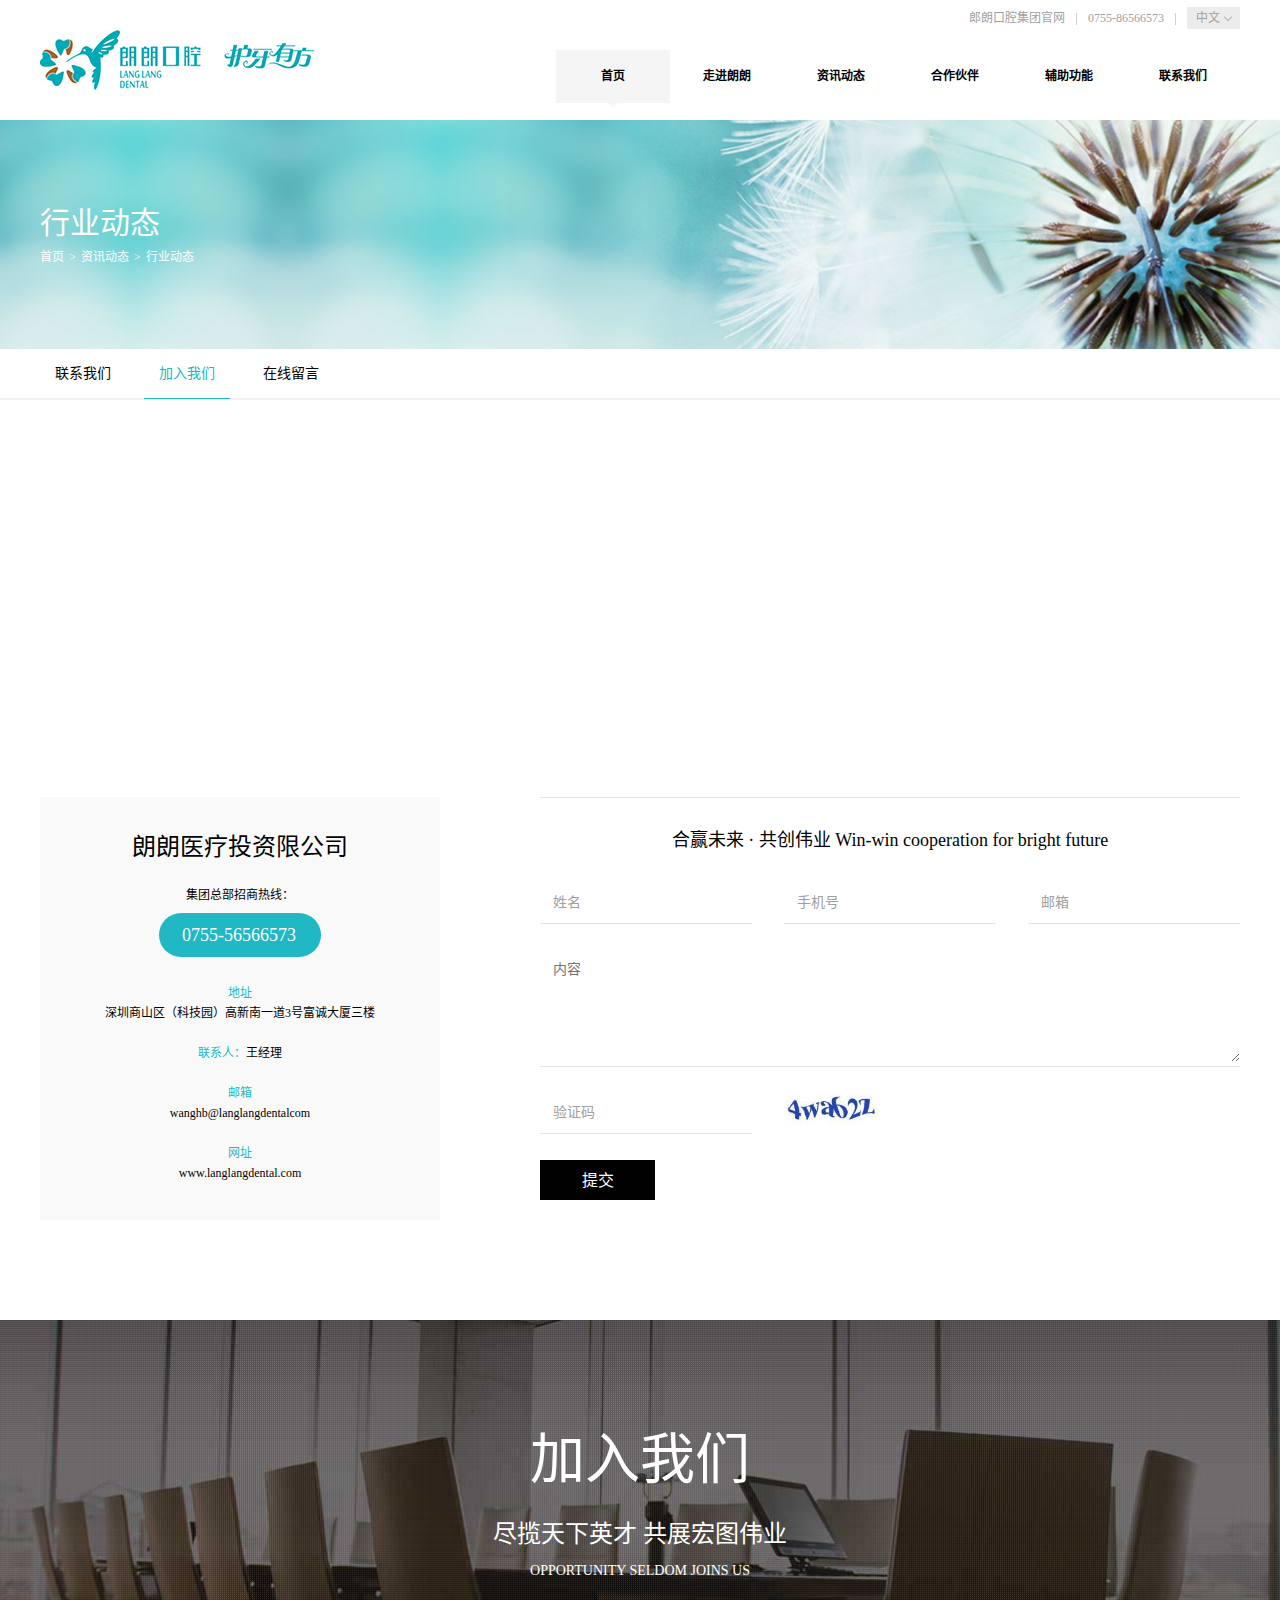
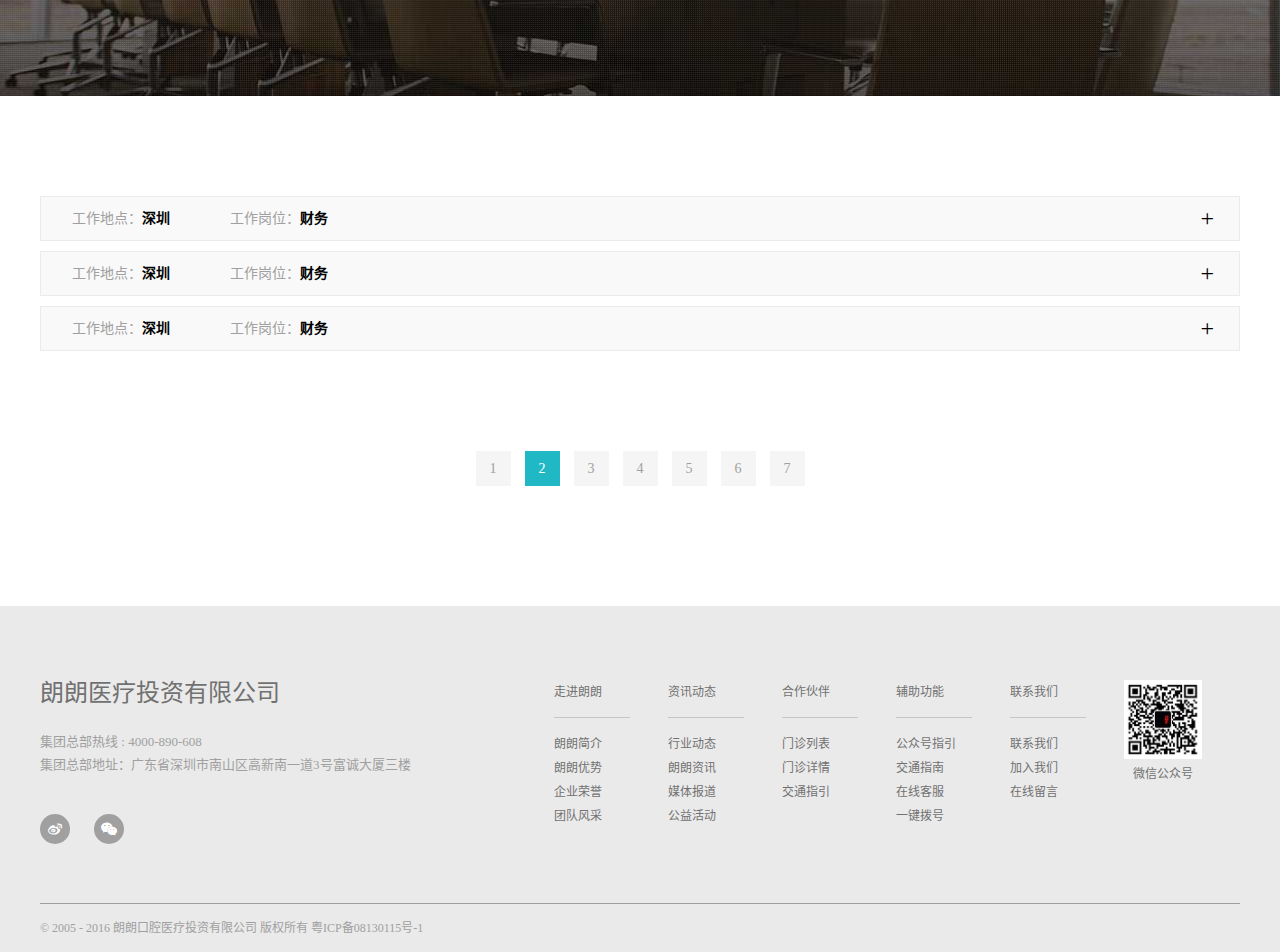
==== commit 466fa08f: "联系我们页面完成" ====
--- a/contact.html
+++ b/contact.html
@@ -99,8 +99,9 @@
     </div>
     <div class="container">
       <div class="jobs-list">
-        <section class="show">
+        <section>
           <header>
+            <div class="mark"></div>
             <span>工作地点：<strong>深圳</strong></span><span>工作岗位：<strong>财务</strong></span>
           </header>
           <div class="content">
@@ -122,6 +123,7 @@
         </section>
         <section>
           <header>
+            <div class="mark"></div>
             <span>工作地点：<strong>深圳</strong></span><span>工作岗位：<strong>财务</strong></span>
           </header>
           <div class="content">
@@ -143,6 +145,7 @@
         </section>
         <section>
           <header>
+            <div class="mark"></div>
             <span>工作地点：<strong>深圳</strong></span><span>工作岗位：<strong>财务</strong></span>
           </header>
           <div class="content">
@@ -183,6 +186,21 @@
       $("#header").load("header.html");
       $("#crumbs").load("crumbs.html");
       $("#footer").load("footer.html");
+      let jobList=document.querySelector(".jobs-list");
+      jobList.addEventListener("click",function(event){
+        let target=event.target;
+        let hasClassName='';
+        if(target.className=="mark"){
+          hasClassName=target.parentNode.parentNode.className;
+          if(!hasClassName){
+            target.parentNode.parentNode.className='show';
+          }else{
+            target.parentNode.parentNode.className='';
+          }
+        }
+      });
+
+
       function checkForm() {
         let name = document.getElementById("name");
         let email = document.getElementById("email");
--- a/css/main.css
+++ b/css/main.css
@@ -504,3 +504,11 @@
     font-weight: bold; }
   .jobs-list .content .info span {
     margin-right: 44px; }
+.jobs-list .mark {
+  position: absolute;
+  left: 0;
+  right: 0;
+  bottom: 0;
+  top: 0;
+  z-index: 10;
+  cursor: pointer; }
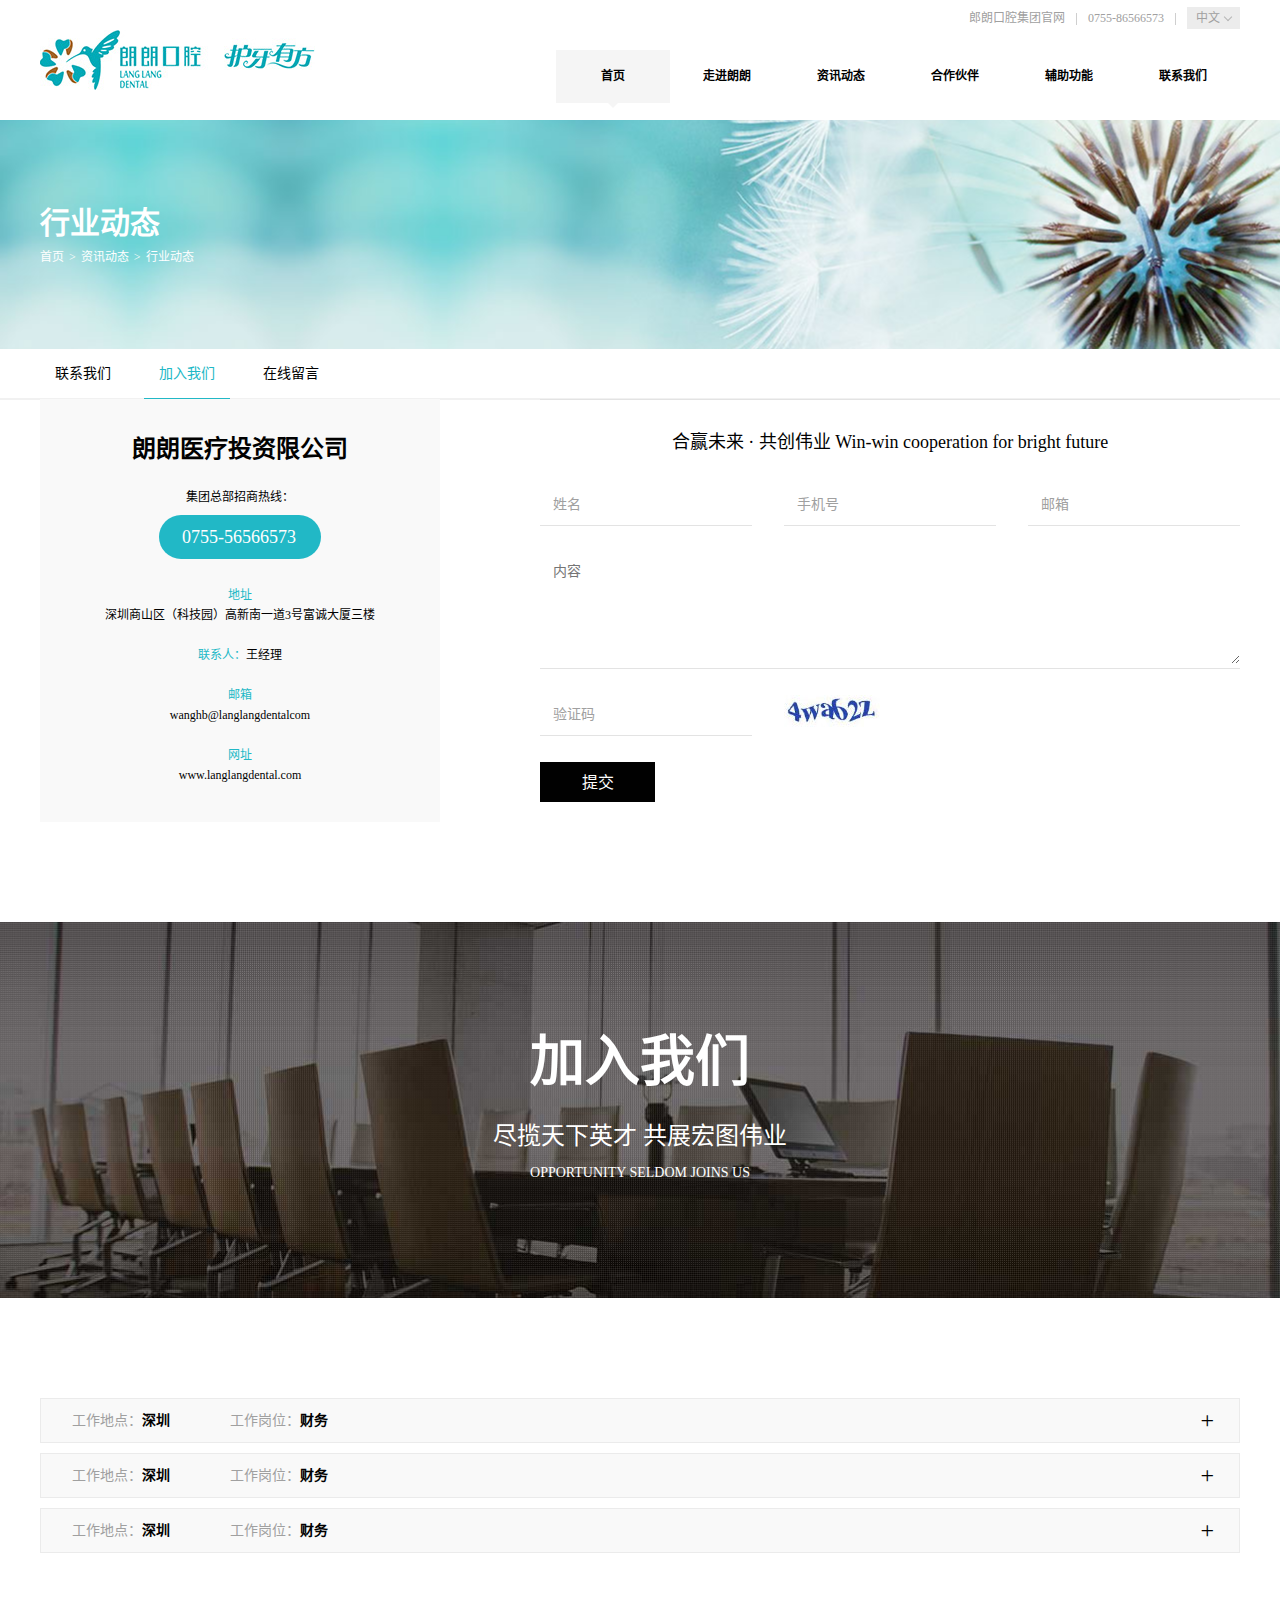
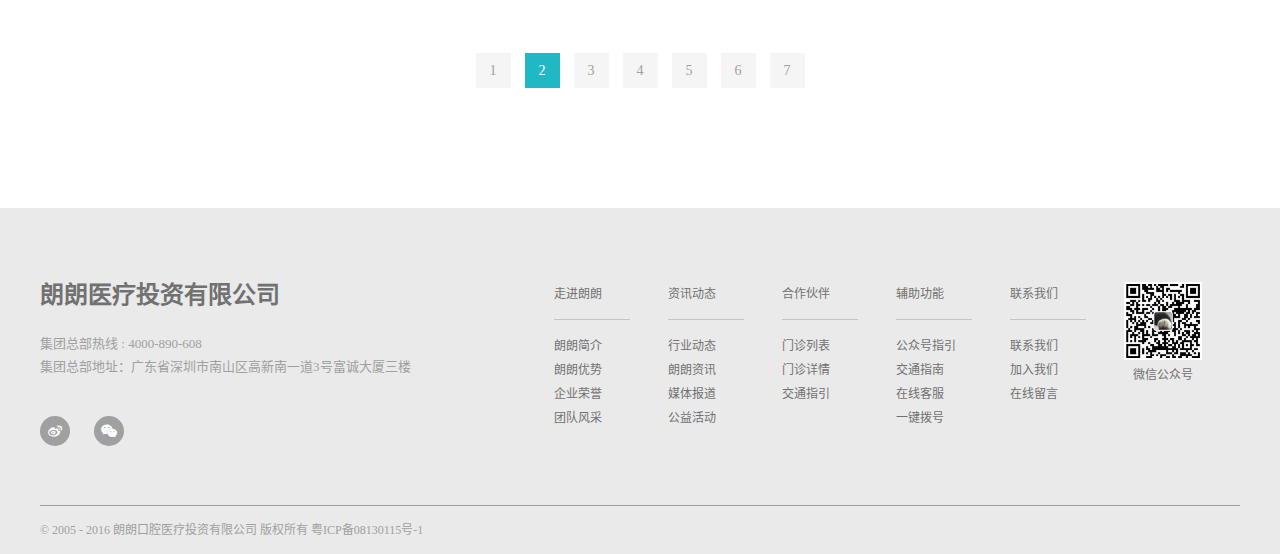
==== commit e65c8076: "使用mock" ====
--- a/contact.html
+++ b/contact.html
@@ -36,7 +36,7 @@
     <!-- 面包屑end -->
     <div class="container">
       <!--百度地图容器-->
-      <div id="map" class="baidu-map"></div>
+      <!-- <div id="map" class="baidu-map"></div> -->
       <div class="content-wrap">
         <div class="info">
           <h4>朗朗医疗投资限公司</h4>
--- a/css/common.css
+++ b/css/common.css
@@ -169,9 +169,11 @@
     top: 0; }
 
 /* footer开始 */
-footer {
+.footer {
   padding-top: 74px;
   background-color: #eaeaea; }
+  .footer address {
+    font-style: normal; }
 
 #copyright {
   margin-top: 59px;
--- a/css/main.css
+++ b/css/main.css
@@ -512,3 +512,53 @@
   top: 0;
   z-index: 10;
   cursor: pointer; }
+
+.article-content {
+  position: relative;
+  padding: 0 85px; }
+  .article-content header {
+    padding: 83px 0 30px;
+    text-align: center;
+    border-bottom: 1px solid #ececec; }
+    .article-content header .title {
+      margin-bottom: 19px;
+      font-size: 30px; }
+    .article-content header span {
+      margin: 0 9px;
+      color: #a0a0a0; }
+  .article-content section p {
+    padding: 18px 0;
+    font-size: 15px;
+    color: #010101;
+    line-height: 35px;
+    text-indent: 2em; }
+  .article-content section img {
+    max-width: 100%; }
+  .article-content footer {
+    padding-top: 74px; }
+    .article-content footer .link-more {
+      margin: 65px auto 73px;
+      border-color: #e2e2e2;
+      color: #a0a0a0;
+      line-height: 29px; }
+
+.related {
+  display: flex;
+  border-top: 1px solid #ececec;
+  border-bottom: 1px solid #ececec;
+  line-height: 38px; }
+  .related li {
+    flex: 1; }
+  .related a {
+    color: #010101; }
+  .related .icon {
+    display: inline-block;
+    width: 16px;
+    height: 16px;
+    margin: 0 5px;
+    background-image: url(../images/icon001.jpg);
+    background-repeat: no-repeat; }
+  .related li:first-child i {
+    background-position: left top; }
+  .related li:last-child i {
+    background-position: right top; }
--- a/front/iconfont/iconfont.css
+++ b/front/iconfont/iconfont.css
@@ -1,10 +1,10 @@
 @font-face {font-family: "iconfont";
-  src: url('iconfont.eot?t=1590669801693'); /* IE9 */
-  src: url('iconfont.eot?t=1590669801693#iefix') format('embedded-opentype'), /* IE6-IE8 */
-  url('[data-uri]') format('woff2'),
-  url('iconfont.woff?t=1590669801693') format('woff'),
-  url('iconfont.ttf?t=1590669801693') format('truetype'), /* chrome, firefox, opera, Safari, Android, iOS 4.2+ */
-  url('iconfont.svg?t=1590669801693#iconfont') format('svg'); /* iOS 4.1- */
+  src: url('iconfont.eot?t=1591693110170'); /* IE9 */
+  src: url('iconfont.eot?t=1591693110170#iefix') format('embedded-opentype'), /* IE6-IE8 */
+  url('[data-uri]') format('woff2'),
+  url('iconfont.woff?t=1591693110170') format('woff'),
+  url('iconfont.ttf?t=1591693110170') format('truetype'), /* chrome, firefox, opera, Safari, Android, iOS 4.2+ */
+  url('iconfont.svg?t=1591693110170#iconfont') format('svg'); /* iOS 4.1- */
 }
 
 .iconfont {
@@ -13,6 +13,14 @@
   font-style: normal;
   -webkit-font-smoothing: antialiased;
   -moz-osx-font-smoothing: grayscale;
+}
+
+.icon-jiantouarrowheads3:before {
+  content: "\e6bd";
+}
+
+.icon-jiantouarrowheads3-copy:before {
+  content: "\e730";
 }
 
 .icon-jiantou1:before {
